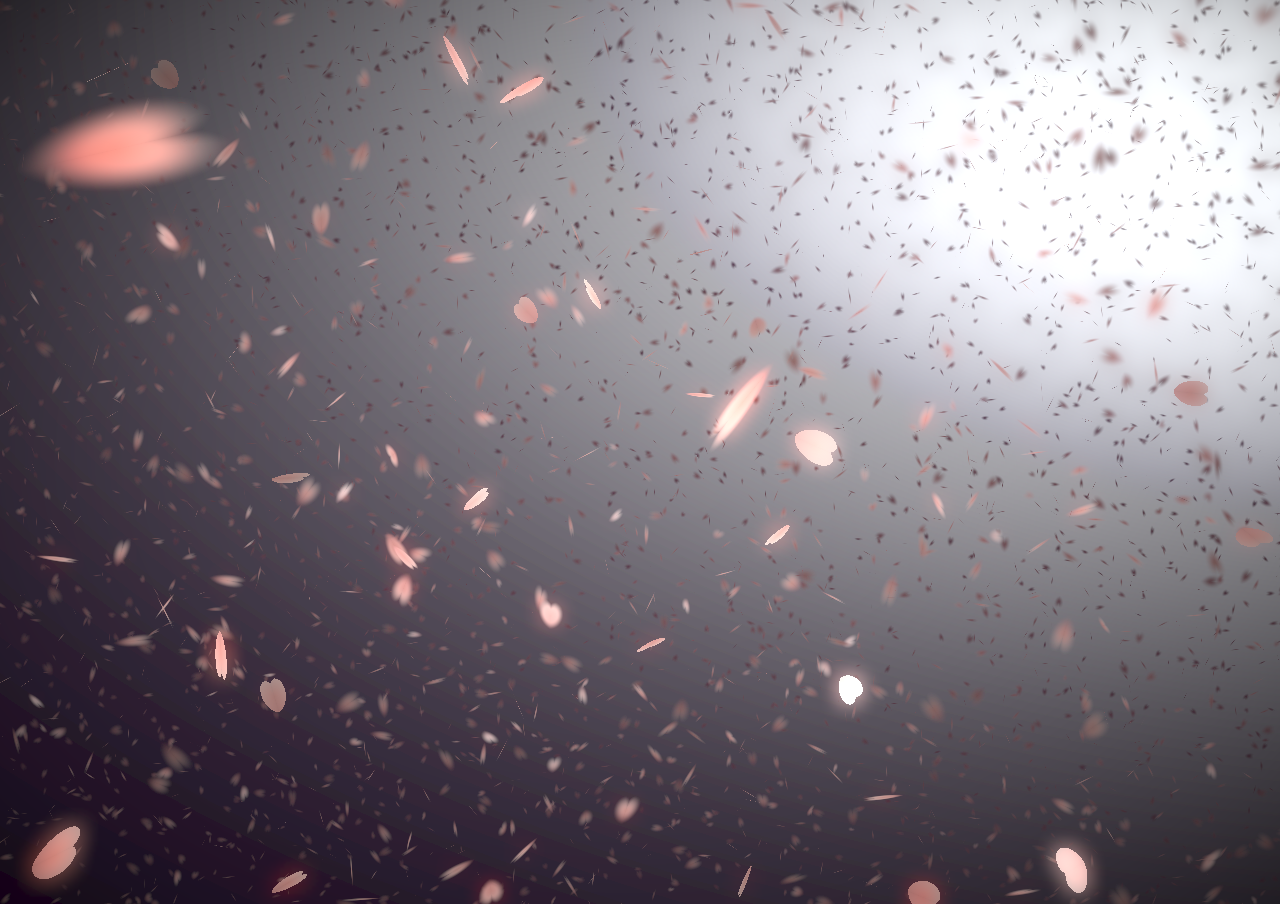
==== extension/bg/efek/sakura/index.html @ 9ee06292 "Aistim Board v1.4.69: empat demo animasi CodePen sebagai latar Laba-laba pelangi, burung berkelompok" ====
<!DOCTYPE html>
<html lang="en">

  <head>
    <meta charset="UTF-8">
    <title>CodePen - A Pen by Anand Davaasuren</title>
    <link rel="stylesheet" href="./style.css">

  </head>
    
  <body>
  <canvas id="sakura"></canvas>
<div class="btnbg">
</div>

<!-- sakura shader -->
<script id="sakura_point_vsh" type="x-shader/x_vertex">
uniform mat4 uProjection;
uniform mat4 uModelview;
uniform vec3 uResolution;
uniform vec3 uOffset;
uniform vec3 uDOF;  //x:focus distance, y:focus radius, z:max radius
uniform vec3 uFade; //x:start distance, y:half distance, z:near fade start

attribute vec3 aPosition;
attribute vec3 aEuler;
attribute vec2 aMisc; //x:size, y:fade

varying vec3 pposition;
varying float psize;
varying float palpha;
varying float pdist;

//varying mat3 rotMat;
varying vec3 normX;
varying vec3 normY;
varying vec3 normZ;
varying vec3 normal;

varying float diffuse;
varying float specular;
varying float rstop;
varying float distancefade;

void main(void) {
    // Projection is based on vertical angle
    vec4 pos = uModelview * vec4(aPosition + uOffset, 1.0);
    gl_Position = uProjection * pos;
    gl_PointSize = aMisc.x * uProjection[1][1] / -pos.z * uResolution.y * 0.5;
    
    pposition = pos.xyz;
    psize = aMisc.x;
    pdist = length(pos.xyz);
    palpha = smoothstep(0.0, 1.0, (pdist - 0.1) / uFade.z);
    
    vec3 elrsn = sin(aEuler);
    vec3 elrcs = cos(aEuler);
    mat3 rotx = mat3(
        1.0, 0.0, 0.0,
        0.0, elrcs.x, elrsn.x,
        0.0, -elrsn.x, elrcs.x
    );
    mat3 roty = mat3(
        elrcs.y, 0.0, -elrsn.y,
        0.0, 1.0, 0.0,
        elrsn.y, 0.0, elrcs.y
    );
    mat3 rotz = mat3(
        elrcs.z, elrsn.z, 0.0, 
        -elrsn.z, elrcs.z, 0.0,
        0.0, 0.0, 1.0
    );
    mat3 rotmat = rotx * roty * rotz;
    normal = rotmat[2];
    
    mat3 trrotm = mat3(
        rotmat[0][0], rotmat[1][0], rotmat[2][0],
        rotmat[0][1], rotmat[1][1], rotmat[2][1],
        rotmat[0][2], rotmat[1][2], rotmat[2][2]
    );
    normX = trrotm[0];
    normY = trrotm[1];
    normZ = trrotm[2];
    
    const vec3 lit = vec3(0.6917144638660746, 0.6917144638660746, -0.20751433915982237);
    
    float tmpdfs = dot(lit, normal);
    if(tmpdfs < 0.0) {
        normal = -normal;
        tmpdfs = dot(lit, normal);
    }
    diffuse = 0.4 + tmpdfs;
    
    vec3 eyev = normalize(-pos.xyz);
    if(dot(eyev, normal) > 0.0) {
        vec3 hv = normalize(eyev + lit);
        specular = pow(max(dot(hv, normal), 0.0), 20.0);
    }
    else {
        specular = 0.0;
    }
    
    rstop = clamp((abs(pdist - uDOF.x) - uDOF.y) / uDOF.z, 0.0, 1.0);
    rstop = pow(rstop, 0.5);
    //-0.69315 = ln(0.5)
    distancefade = min(1.0, exp((uFade.x - pdist) * 0.69315 / uFade.y));
}
</script>
<script id="sakura_point_fsh" type="x-shader/x_fragment">
#ifdef GL_ES
//precision mediump float;
precision highp float;
#endif

uniform vec3 uDOF;  //x:focus distance, y:focus radius, z:max radius
uniform vec3 uFade; //x:start distance, y:half distance, z:near fade start

const vec3 fadeCol = vec3(0.08, 0.03, 0.06);

varying vec3 pposition;
varying float psize;
varying float palpha;
varying float pdist;

//varying mat3 rotMat;
varying vec3 normX;
varying vec3 normY;
varying vec3 normZ;
varying vec3 normal;

varying float diffuse;
varying float specular;
varying float rstop;
varying float distancefade;

float ellipse(vec2 p, vec2 o, vec2 r) {
    vec2 lp = (p - o) / r;
    return length(lp) - 1.0;
}

void main(void) {
    vec3 p = vec3(gl_PointCoord - vec2(0.5, 0.5), 0.0) * 2.0;
    vec3 d = vec3(0.0, 0.0, -1.0);
    float nd = normZ.z; //dot(-normZ, d);
    if(abs(nd) < 0.0001) discard;
    
    float np = dot(normZ, p);
    vec3 tp = p + d * np / nd;
    vec2 coord = vec2(dot(normX, tp), dot(normY, tp));
    
    //angle = 15 degree
    const float flwrsn = 0.258819045102521;
    const float flwrcs = 0.965925826289068;
    mat2 flwrm = mat2(flwrcs, -flwrsn, flwrsn, flwrcs);
    vec2 flwrp = vec2(abs(coord.x), coord.y) * flwrm;
    
    float r;
    if(flwrp.x < 0.0) {
        r = ellipse(flwrp, vec2(0.065, 0.024) * 0.5, vec2(0.36, 0.96) * 0.5);
    }
    else {
        r = ellipse(flwrp, vec2(0.065, 0.024) * 0.5, vec2(0.58, 0.96) * 0.5);
    }
    
    if(r > rstop) discard;
    
    vec3 col = mix(vec3(1.0, 0.8, 0.75), vec3(1.0, 0.9, 0.87), r);
    float grady = mix(0.0, 1.0, pow(coord.y * 0.5 + 0.5, 0.35));
    col *= vec3(1.0, grady, grady);
    col *= mix(0.8, 1.0, pow(abs(coord.x), 0.3));
    col = col * diffuse + specular;
    
    col = mix(fadeCol, col, distancefade);
    
    float alpha = (rstop > 0.001)? (0.5 - r / (rstop * 2.0)) : 1.0;
    alpha = smoothstep(0.0, 1.0, alpha) * palpha;
    
    gl_FragColor = vec4(col * 0.5, alpha);
}
</script>
<!-- effects -->
<script id="fx_common_vsh" type="x-shader/x_vertex">
uniform vec3 uResolution;
attribute vec2 aPosition;

varying vec2 texCoord;
varying vec2 screenCoord;

void main(void) {
    gl_Position = vec4(aPosition, 0.0, 1.0);
    texCoord = aPosition.xy * 0.5 + vec2(0.5, 0.5);
    screenCoord = aPosition.xy * vec2(uResolution.z, 1.0);
}
</script>
<script id="bg_fsh" type="x-shader/x_fragment">
#ifdef GL_ES
//precision mediump float;
precision highp float;
#endif

uniform vec2 uTimes;

varying vec2 texCoord;
varying vec2 screenCoord;

void main(void) {
    vec3 col;
    float c;
    vec2 tmpv = texCoord * vec2(0.8, 1.0) - vec2(0.95, 1.0);
    c = exp(-pow(length(tmpv) * 1.8, 2.0));
    col = mix(vec3(0.02, 0.0, 0.03), vec3(0.96, 0.98, 1.0) * 1.5, c);
    gl_FragColor = vec4(col * 0.5, 1.0);
}
</script>
<script id="fx_brightbuf_fsh" type="x-shader/x_fragment">
#ifdef GL_ES
//precision mediump float;
precision highp float;
#endif
uniform sampler2D uSrc;
uniform vec2 uDelta;

varying vec2 texCoord;
varying vec2 screenCoord;

void main(void) {
    vec4 col = texture2D(uSrc, texCoord);
    gl_FragColor = vec4(col.rgb * 2.0 - vec3(0.5), 1.0);
}
</script>
<script id="fx_dirblur_r4_fsh" type="x-shader/x_fragment">
#ifdef GL_ES
//precision mediump float;
precision highp float;
#endif
uniform sampler2D uSrc;
uniform vec2 uDelta;
uniform vec4 uBlurDir; //dir(x, y), stride(z, w)

varying vec2 texCoord;
varying vec2 screenCoord;

void main(void) {
    vec4 col = texture2D(uSrc, texCoord);
    col = col + texture2D(uSrc, texCoord + uBlurDir.xy * uDelta);
    col = col + texture2D(uSrc, texCoord - uBlurDir.xy * uDelta);
    col = col + texture2D(uSrc, texCoord + (uBlurDir.xy + uBlurDir.zw) * uDelta);
    col = col + texture2D(uSrc, texCoord - (uBlurDir.xy + uBlurDir.zw) * uDelta);
    gl_FragColor = col / 5.0;
}
</script>
<!-- effect fragment shader template -->
<script id="fx_common_fsh" type="x-shader/x_fragment">
#ifdef GL_ES
//precision mediump float;
precision highp float;
#endif
uniform sampler2D uSrc;
uniform vec2 uDelta;

varying vec2 texCoord;
varying vec2 screenCoord;

void main(void) {
    gl_FragColor = texture2D(uSrc, texCoord);
}
</script>
<!-- post processing -->
<script id="pp_final_vsh" type="x-shader/x_vertex">
uniform vec3 uResolution;
attribute vec2 aPosition;
varying vec2 texCoord;
varying vec2 screenCoord;
void main(void) {
    gl_Position = vec4(aPosition, 0.0, 1.0);
    texCoord = aPosition.xy * 0.5 + vec2(0.5, 0.5);
    screenCoord = aPosition.xy * vec2(uResolution.z, 1.0);
}
</script>
<script id="pp_final_fsh" type="x-shader/x_fragment">
#ifdef GL_ES
//precision mediump float;
precision highp float;
#endif
uniform sampler2D uSrc;
uniform sampler2D uBloom;
uniform vec2 uDelta;
varying vec2 texCoord;
varying vec2 screenCoord;
void main(void) {
    vec4 srccol = texture2D(uSrc, texCoord) * 2.0;
    vec4 bloomcol = texture2D(uBloom, texCoord);
    vec4 col;
    col = srccol + bloomcol * (vec4(1.0) + srccol);
    col *= smoothstep(1.0, 0.0, pow(length((texCoord - vec2(0.5)) * 2.0), 1.2) * 0.5);
    col = pow(col, vec4(0.45454545454545)); //(1.0 / 2.2)
    
    gl_FragColor = vec4(col.rgb, 1.0);
    gl_FragColor.a = 1.0;
}
</script>
    <script  src="./script.js"></script>

  </body>
  
</html>
---- extension/bg/efek/sakura/style.css ----
body {
    padding:0;
    margin:0;
    overflow:hidden;
	height: 600px;
}
canvas {
    padding:0;
    margin:0;
}
div.btnbg {
    position:fixed;
    left:0;
    top:0;
}
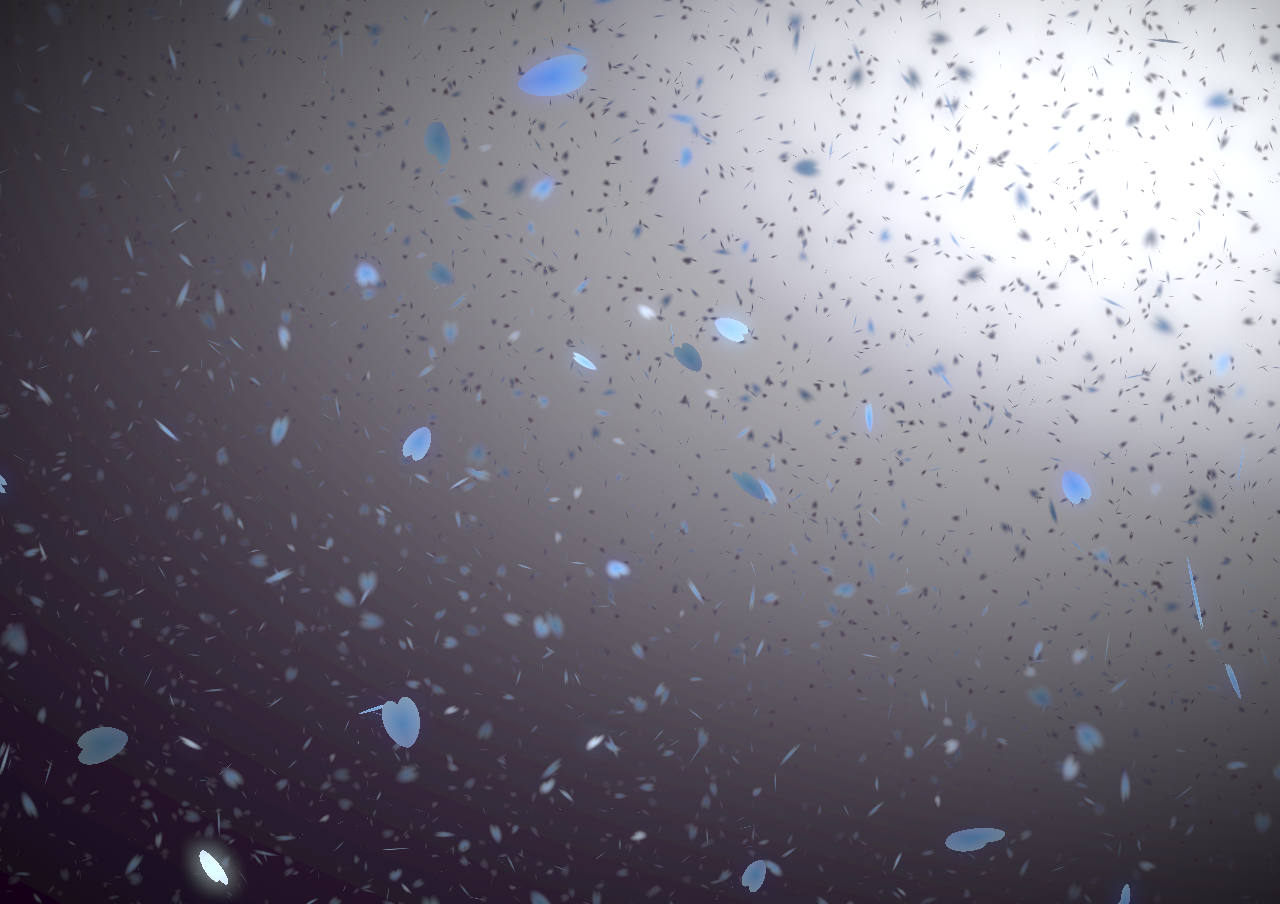
==== commit 87439c22: "Aistim Board v1.4.76: kelopak sakura berwarna biru es Warna dasar kelopak di shader diganti dari pin" ====
--- a/extension/bg/efek/sakura/index.html
+++ b/extension/bg/efek/sakura/index.html
@@ -164,9 +164,9 @@
     
     if(r > rstop) discard;
     
-    vec3 col = mix(vec3(1.0, 0.8, 0.75), vec3(1.0, 0.9, 0.87), r);
+    vec3 col = mix(vec3(0.55, 0.82, 1.0), vec3(0.85, 0.95, 1.0), r); // biru es
     float grady = mix(0.0, 1.0, pow(coord.y * 0.5 + 0.5, 0.35));
-    col *= vec3(1.0, grady, grady);
+    col *= vec3(grady * 0.6 + 0.4, grady * 0.8 + 0.2, 1.0);
     col *= mix(0.8, 1.0, pow(abs(coord.x), 0.3));
     col = col * diffuse + specular;
     
--- a/extension/bg/efek/sakura/style.css
+++ b/extension/bg/efek/sakura/style.css
@@ -12,4 +12,5 @@
     position:fixed;
     left:0;
     top:0;
-}+}
+html, body { background: transparent !important; }
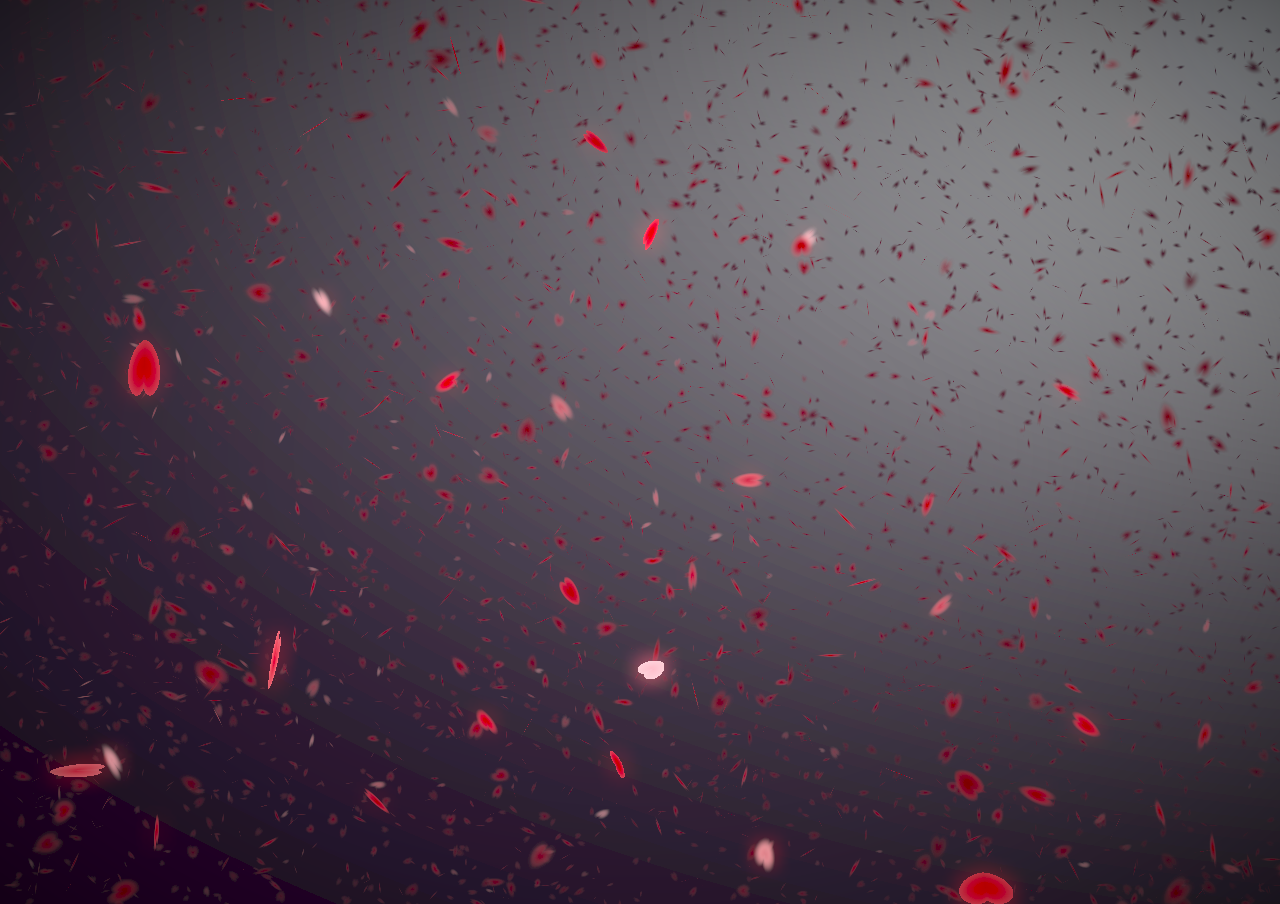
==== commit d20d123d: "Aistim Board v1.4.78: kelopak sakura merah dengan bayangan, cahaya latar lebih redup Kelopak diganti" ====
--- a/extension/bg/efek/sakura/index.html
+++ b/extension/bg/efek/sakura/index.html
@@ -164,10 +164,11 @@
     
     if(r > rstop) discard;
     
-    vec3 col = mix(vec3(0.55, 0.82, 1.0), vec3(0.85, 0.95, 1.0), r); // biru es
+    vec3 col = mix(vec3(0.85, 0.08, 0.14), vec3(1.0, 0.32, 0.36), r); // merah
     float grady = mix(0.0, 1.0, pow(coord.y * 0.5 + 0.5, 0.35));
-    col *= vec3(grady * 0.6 + 0.4, grady * 0.8 + 0.2, 1.0);
+    col *= vec3(1.0, grady * 0.6 + 0.4, grady * 0.6 + 0.4);
     col *= mix(0.8, 1.0, pow(abs(coord.x), 0.3));
+    col *= mix(0.45, 1.0, smoothstep(0.55, 0.12, r)); // bayangan tipis di tepi kelopak
     col = col * diffuse + specular;
     
     col = mix(fadeCol, col, distancefade);
@@ -208,7 +209,7 @@
     float c;
     vec2 tmpv = texCoord * vec2(0.8, 1.0) - vec2(0.95, 1.0);
     c = exp(-pow(length(tmpv) * 1.8, 2.0));
-    col = mix(vec3(0.02, 0.0, 0.03), vec3(0.96, 0.98, 1.0) * 1.5, c);
+    col = mix(vec3(0.02, 0.0, 0.03), vec3(0.96, 0.98, 1.0) * 0.6, c); // cahaya lebih redup supaya kelopak merah tetap terlihat
     gl_FragColor = vec4(col * 0.5, 1.0);
 }
 </script>
